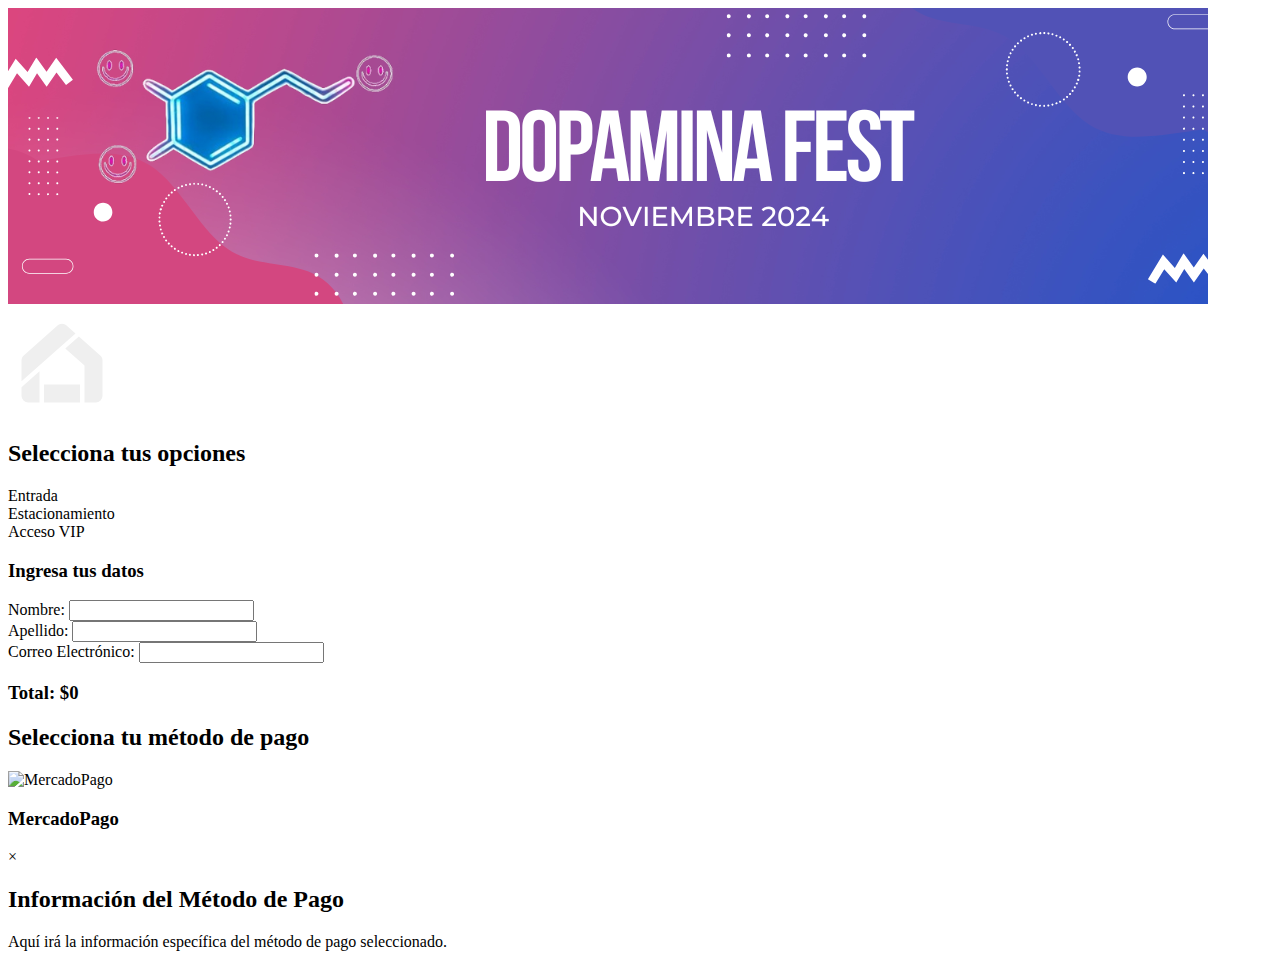
==== index.html @ 45d94c68 "Actualización de index.html, eliminación de styles.css y añadido de productos-responsive.css" ====
<!DOCTYPE html>
<html lang="es">
<head>
    <meta charset="UTF-8">
    <meta name="viewport" content="width=device-width, initial-scale=1.0">
    <meta http-equiv="X-UA-Compatible" content="IE=edge">
    <title>TickeTech</title>
    <link rel="stylesheet" href="styles/productos.css">
    <link rel="stylesheet" href="styles/productos-responsive.css" media="(max-width: 768px)">
</head>
<body>
    <div class="imagen-evento">
        <img src="./assets/pdopamina.png" alt="dopaminamood">
    </div>
    <header>
        <div class="logo-small">
            <a href="index.html" class="link">
                <img src="./assets/homee.png" alt="logo pequeño">
            </a>
        </div>
    </header>

    <div id="ticket-options">
        <h2>Selecciona tus opciones</h2>
        
        <div id="ticket-cards">
            <div id="entrada" class="card" onclick="toggleOption('entrada', 100)">Entrada</div>
            <div id="estacionamiento" class="card" onclick="toggleOption('estacionamiento', 50)">Estacionamiento</div>
            <div id="vip" class="card" onclick="toggleOption('vip', 200)">Acceso VIP</div>
        </div>
        
    
        <div id="user-info">
            <h3>Ingresa tus datos</h3>
            <form id="user-form">
                <div class="form-group">
                    <label for="nombre">Nombre:</label>
                    <input type="text" id="nombre" name="nombre" required>
                </div>
                <div class="form-group">
                    <label for="apellido">Apellido:</label>
                    <input type="text" id="apellido" name="apellido" required>
                </div>
                <div class="form-group">
                    <label for="correo">Correo Electrónico:</label>
                    <input type="email" id="correo" name="correo" required>
                </div>
            </form>
        </div>
        <div id="ticket-info">
            <h3>Total: $<span id="totalPrice">0</span></h3>
        </div>    
        <div id="payment-options">
            <h2>Selecciona tu método de pago</h2>
            <div id="payment-cards">
                
                <div class="card" id="mercadopago" onclick="selectPaymentMethod('mercadopago')">
                    <img src="./assets/mercadopago-icon.png" alt="MercadoPago">
                    <h3>MercadoPago</h3>
                </div>
                
            </div>
        </div>
    

    </div>

    <!-- Modales para cada método de pago -->
    <div id="paymentModal" class="modal">
        <div class="modal-content">
            <span class="close">&times;</span>
            <h2>Información del Método de Pago</h2>
            <p id="paymentInfo">Aquí irá la información específica del método de pago seleccionado.</p>
        </div>
    </div>

    <script src="./scripts/recopilacionDatos.js"></script>
</body>
</html>
---- styles/productos-responsive.css ----
/* Estilos para pantallas de tablets (hasta 768px de ancho) */
@media (max-width: 768px) {
    .imagen-evento {
        width: 100%;
        height: auto; /* Mantiene la proporción */
        object-fit: cover; /* Cubre el contenedor */
        margin: 0; /* Elimina márgenes */
        display: block; /* Evita espacio extra */
    }

    header {
        height: auto; /* Asegúrate de que el header no tenga altura fija */
        margin: 0; /* Elimina márgenes */
        padding: 0; /* Elimina padding si es necesario */
    }

    #ticket-options {
        padding: 10px; /* Ajusta según sea necesario */
        margin: 0; /* Elimina márgenes en ticket-options */
    }

    #ticket-cards {
        flex-direction: column;
        gap: 10px;
    }

    .card {
        padding: 10px; /* Ajusta según sea necesario */
    }

    h2 {
        font-size: 18px;
    }

    h3 {
        font-size: 16px;
    }

    .form-group input {
        padding: 6px;
        font-size: 14px;
    }

    button {
        font-size: 14px;
        padding: 12px;
    }

    .modal-content {
        width: 90%;
    }
}


/* Estilos para pantallas de móviles (hasta 480px de ancho) */
@media (max-width: 480px) {
    .imagen-evento {
        height: auto; /* Cambia a auto para que la imagen no cubra todo */
        width: 100%; /* Mantiene la imagen en el ancho total */
        object-fit: cover; /* Mantiene proporciones y cubre el contenedor */
        display: block; /* Elimina el espacio extra debajo de la imagen */
        margin: 0; /* Asegúrate de que no haya margen */
    }
header{
    transform: translateY(-5px);
}
    /* Asegúrate de que el contenedor tenga espacio */
    #ticket-options {
        padding: 10px; /* Ajusta el padding según sea necesario */
        margin: 0; /* Evita margen que podría causar problemas */
    }

    #ticket-cards {
        flex-direction: column;
        gap: 10px;
        padding: 0; /* Asegúrate de que no haya padding extra */
    }

    .card {
        padding: 12px;
        font-size: 14px;
    }

    #user-info {
        margin-top: 20px;
    }

    h2 {
        font-size: 18px;
    }

    h3 {
        font-size: 16px;
    }

    .form-group input {
        padding: 6px;
        font-size: 14px;
    }

    button {
        font-size: 14px;
        padding: 12px;
    }

    .modal-content {
        width: 90%;
    }
}
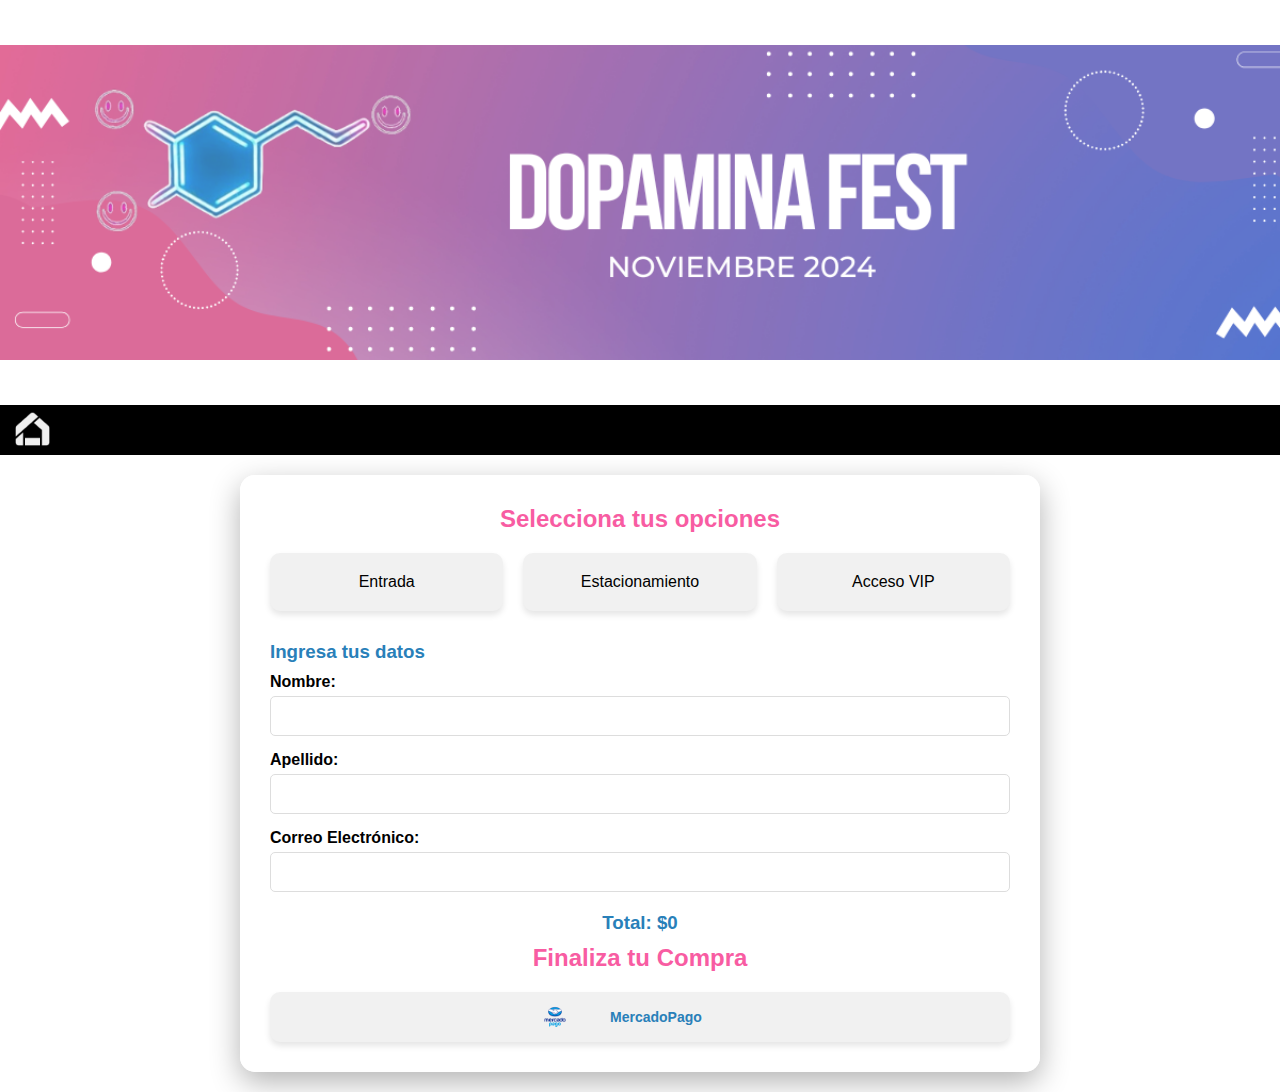
==== commit f391db9a: "D" ====
--- a/index.html
+++ b/index.html
@@ -51,11 +51,11 @@
             <h3>Total: $<span id="totalPrice">0</span></h3>
         </div>    
         <div id="payment-options">
-            <h2>Selecciona tu método de pago</h2>
+            <h2>Finaliza tu Compra</h2>
             <div id="payment-cards">
                 
-                <div class="card" id="mercadopago" onclick="selectPaymentMethod('mercadopago')">
-                    <img src="./assets/mercadopago-icon.png" alt="MercadoPago">
+                <div class="cards" id="mercadopago" onclick="selectPaymentMethod('mercadopago')">
+                    <img src="./assets/Proyecto nuevo.png" alt="MercadoPago">
                     <h3>MercadoPago</h3>
                 </div>
                 
@@ -65,14 +65,6 @@
 
     </div>
 
-    <!-- Modales para cada método de pago -->
-    <div id="paymentModal" class="modal">
-        <div class="modal-content">
-            <span class="close">&times;</span>
-            <h2>Información del Método de Pago</h2>
-            <p id="paymentInfo">Aquí irá la información específica del método de pago seleccionado.</p>
-        </div>
-    </div>
 
     <script src="./scripts/recopilacionDatos.js"></script>
 </body>
--- a/styles/productos.css
+++ b/styles/productos.css
@@ -0,0 +1,214 @@
+* {
+  margin: 0;
+  padding: 0;
+  box-sizing: border-box;
+}
+
+body {
+  font-family: 'Arial', sans-serif;
+}
+
+.imagen-evento {
+  width: 100%;
+  height: 45vh;
+  overflow: hidden;
+  display: flex;
+  justify-content: center;
+  align-items: center;
+}
+
+.imagen-evento img {
+  width: 100%;
+  height: auto;
+  object-fit: contain;
+  opacity: 0.8;
+}
+
+header {
+  background-color: black;
+  height: 50px;
+  display: flex;
+  align-items: center;
+  padding: 0 10px;
+  position: relative;
+  z-index: 1;
+}
+
+.logo-small img {
+  width: 45px;
+  margin-right: 10px;
+}
+
+#ticket-options {
+  max-width: 800px;
+  margin: 20px auto;
+  padding: 30px;
+  background-color: rgba(255, 255, 255, 0.9);
+  border-radius: 15px;
+  box-shadow: 0 10px 30px rgba(0, 0, 0, 0.3);
+}
+
+h2 {
+  text-align: center;
+  color: #f85ca2;
+  margin-bottom: 20px;
+  font-size: 24px;
+}
+
+#ticket-cards {
+  display: flex;
+  justify-content: space-between;
+  gap: 20px;
+  margin-bottom: 30px;
+}
+
+.card {
+  flex: 1;
+  background-color: #f1f1f1;
+  padding: 20px;
+  text-align: center;
+  border-radius: 10px;
+  box-shadow: 0 4px 6px rgba(0, 0, 0, 0.1);
+  cursor: pointer;
+  transition: transform 0.3s, background-color 0.3s;
+}
+
+.card:hover {
+  transform: scale(1.05);
+  background-color: #3498db;
+  color: white;
+}
+
+.card.selected {
+  background: linear-gradient(to right, #00c6ff, #ff77b4);  /* Cambia el color de fondo cuando está seleccionado */
+  color: white;  /* Cambia el color del texto */
+  border: 2px solid #2980b9;
+}
+
+#payment-cards {
+  display: flex;
+  justify-content: center;
+  gap: 20px;
+  margin-top: 20px;
+
+}
+
+#payment-cards img {
+  width: 30px;
+  height: auto;
+  transform: translateX(250px);
+}
+
+.cards h3{
+  font-size: 14px;
+  margin: 0;
+  transform: translateX(280px);
+}
+
+.cards {
+  width: 100%;
+  height: 50px;
+  display: flex;
+  flex-direction: row;
+  align-items: center;
+  background-color: #f1f1f1;
+  padding: 20px;
+  gap: 10px;
+  text-align: center;
+  border-radius: 10px;
+  box-shadow: 0 4px 6px rgba(0, 0, 0, 0.1);
+  cursor: pointer;
+  transition: transform 0.3s, background-color 0.3s;
+}
+.cards:hover {
+  transform: scale(1.05);
+  background-color: #3498db;
+  color: white;
+}
+.cards:hover h3{
+  color: #ff77b4;
+}
+
+#user-info {
+  margin-top: 30px;
+}
+
+h3 {
+  color: #2980b9;
+  font-weight: bold;
+  margin-bottom: 10px;
+}
+
+.form-group {
+  margin-bottom: 15px;
+}
+
+.form-group label {
+  display: block;
+  font-weight: bold;
+  margin-bottom: 5px;
+}
+
+.form-group input {
+  width: 100%;
+  padding: 10px;
+  border-radius: 5px;
+  border: 1px solid #ddd;
+  font-size: 16px;
+}
+
+#ticket-info {
+  text-align: center;
+  margin-top: 20px;
+}
+
+button {
+  width: 100%;
+  padding: 15px;
+  background-color: #3498db;
+  color: white;
+  border: none;
+  border-radius: 8px;
+  cursor: pointer;
+  font-size: 18px;
+  transition: background-color 0.3s;
+}
+
+button:hover {
+  background-color: #2980b9;
+}
+
+/* Modal CSS */
+.modal {
+  display: none;
+  position: fixed;
+  z-index: 1;
+  left: 0;
+  top: 0;
+  width: 100%;
+  height: 100%;
+  background-color: rgba(0, 0, 0, 0.5);
+}
+
+.modal-content {
+  background-color: white;
+  margin: 15% auto;
+  padding: 20px;
+  border: 1px solid #888;
+  width: 80%;
+  max-width: 500px;
+  border-radius: 10px;
+}
+
+.close {
+  color: #aaa;
+  float: right;
+  font-size: 28px;
+  font-weight: bold;
+}
+
+.close:hover,
+.close:focus {
+  color: black;
+  cursor: pointer;
+}
--- a/styles/productos-responsive.css
+++ b/styles/productos-responsive.css
@@ -12,6 +12,7 @@
         height: auto; /* Asegúrate de que el header no tenga altura fija */
         margin: 0; /* Elimina márgenes */
         padding: 0; /* Elimina padding si es necesario */
+        width: 100%;
     }
 
     #ticket-options {
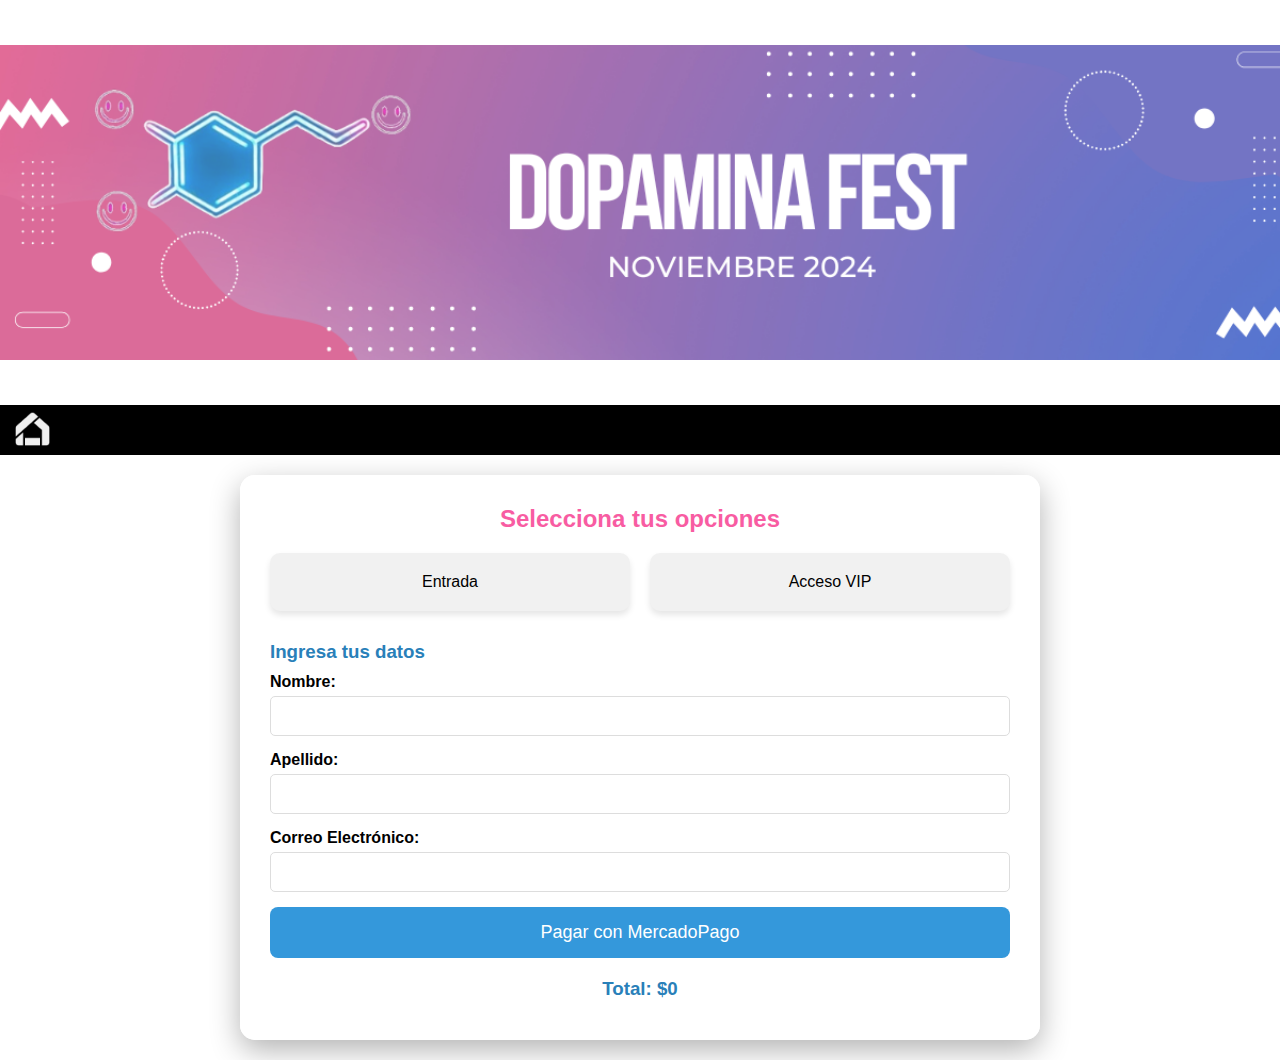
==== commit 2df34b4c: "act" ====
--- a/index.html
+++ b/index.html
@@ -25,14 +25,12 @@
         
         <div id="ticket-cards">
             <div id="entrada" class="card" onclick="toggleOption('entrada', 100)">Entrada</div>
-            <div id="estacionamiento" class="card" onclick="toggleOption('estacionamiento', 50)">Estacionamiento</div>
             <div id="vip" class="card" onclick="toggleOption('vip', 200)">Acceso VIP</div>
         </div>
-        
     
         <div id="user-info">
             <h3>Ingresa tus datos</h3>
-            <form id="user-form">
+            <form id="user-form" onsubmit="event.preventDefault(); saveAndRedirect();">
                 <div class="form-group">
                     <label for="nombre">Nombre:</label>
                     <input type="text" id="nombre" name="nombre" required>
@@ -45,26 +43,14 @@
                     <label for="correo">Correo Electrónico:</label>
                     <input type="email" id="correo" name="correo" required>
                 </div>
+                <button type="submit">Pagar con MercadoPago</button>
             </form>
         </div>
+
         <div id="ticket-info">
             <h3>Total: $<span id="totalPrice">0</span></h3>
         </div>    
-        <div id="payment-options">
-            <h2>Finaliza tu Compra</h2>
-            <div id="payment-cards">
-                
-                <div class="cards" id="mercadopago" onclick="selectPaymentMethod('mercadopago')">
-                    <img src="./assets/Proyecto nuevo.png" alt="MercadoPago">
-                    <h3>MercadoPago</h3>
-                </div>
-                
-            </div>
-        </div>
-    
-
     </div>
-
 
     <script src="./scripts/recopilacionDatos.js"></script>
 </body>
--- a/styles/productos.css
+++ b/styles/productos.css
@@ -4,10 +4,40 @@
   box-sizing: border-box;
 }
 
+/* Contenedor para el scroll personalizado */
 body {
-  font-family: 'Arial', sans-serif;
-}
-
+  font-family: sans-serif;
+  overflow-y: scroll; /* Asegura que la barra de desplazamiento esté disponible */
+  background-color: transparent; /* Fondo del body transparente para ver el contenido detrás */
+  --scrollbar-thumb-opacity: 0; /* Inicialmente oculto */
+}
+
+/* Barra de desplazamiento general */
+::-webkit-scrollbar {
+  width: 8px;           /* Ancho de la barra */
+  height: 8px;          /* Altura de la barra en horizontal (si es necesario) */
+  background-color: transparent; /* Fondo transparente para la barra */
+}
+
+/* El "thumb" o pulgar de la barra de desplazamiento */
+::-webkit-scrollbar-thumb {
+  background: linear-gradient(180deg, #00c6ff, #ff77b4); /* Color degradado en el pulgar */
+  border-radius: 4px; /* Bordes redondeados */
+  transition: opacity 0.3s ease; /* Transición suave para la opacidad */
+  opacity: var(--scrollbar-thumb-opacity); /* Usar la variable para controlar la opacidad */
+}
+
+/* Cambia el color del "thumb" al hacer hover */
+::-webkit-scrollbar-thumb:hover {
+  background: linear-gradient(180deg, #3498db, #f85ca2); /* Cambia el color al pasar el mouse */
+}
+
+/* Muestra el thumb cuando el mouse está sobre el body */
+body:hover ::-webkit-scrollbar-thumb {
+  opacity: 1; /* Hace visible el thumb cuando el mouse está sobre el body */
+}
+
+/* Aquí puedes continuar con el resto de tu CSS */
 .imagen-evento {
   width: 100%;
   height: 45vh;
@@ -60,6 +90,7 @@
   justify-content: space-between;
   gap: 20px;
   margin-bottom: 30px;
+  flex-wrap: nowrap;
 }
 
 .card {
@@ -90,19 +121,17 @@
   justify-content: center;
   gap: 20px;
   margin-top: 20px;
-
-}
-
-#payment-cards img {
-  width: 30px;
+}
+
+.cards img {
+  width: 50px;
   height: auto;
-  transform: translateX(250px);
-}
-
-.cards h3{
-  font-size: 14px;
+  margin-right: 10px;
+}
+
+.cards h3 {
+  font-size: 20px;
   margin: 0;
-  transform: translateX(280px);
 }
 
 .cards {
@@ -111,8 +140,10 @@
   display: flex;
   flex-direction: row;
   align-items: center;
+  justify-content: center;
   background-color: #f1f1f1;
-  padding: 20px;
+  padding: 10px;
+  padding-right: 20px;
   gap: 10px;
   text-align: center;
   border-radius: 10px;
@@ -120,12 +151,14 @@
   cursor: pointer;
   transition: transform 0.3s, background-color 0.3s;
 }
+
 .cards:hover {
   transform: scale(1.05);
   background-color: #3498db;
   color: white;
 }
-.cards:hover h3{
+
+.cards:hover h3 {
   color: #ff77b4;
 }
 
--- a/styles/productos-responsive.css
+++ b/styles/productos-responsive.css
@@ -1,4 +1,3 @@
-/* Estilos para pantallas de tablets (hasta 768px de ancho) */
 @media (max-width: 768px) {
     .imagen-evento {
         width: 100%;
@@ -16,8 +15,21 @@
     }
 
     #ticket-options {
+        position: relative;
+        overflow: hidden;
+        max-width: 100vw;
+        box-sizing: border-box;
         padding: 10px; /* Ajusta según sea necesario */
         margin: 0; /* Elimina márgenes en ticket-options */
+    }
+    .form-group input {
+        width: 100%;
+        box-sizing: border-box;
+    }
+
+    body {
+        overflow-x: hidden;
+        touch-action: manipulation;
     }
 
     #ticket-cards {
@@ -50,8 +62,32 @@
     .modal-content {
         width: 90%;
     }
+
+    #payment-cards {
+        display: flex; /* Usa flexbox para la alineación horizontal */
+        justify-content: center; /* Centra los elementos en el contenedor */
+        align-items: center; /* Centra verticalmente */
+        margin: 0 auto; /* Centra el contenedor */
+    }
+
+    .cards {
+        display: flex; /* Mantiene la imagen y el texto en una fila */
+        flex-direction: row; /* Asegura que se alineen horizontalmente */
+        align-items: center; /* Centra verticalmente */
+        margin: 0 10px; /* Espacio entre las tarjetas */
+    }
+
+    .cards img {
+        width: 50px; /* Ajusta según sea necesario */
+        height: auto; /* Mantiene la proporción */
+        margin-right: 10px; /* Espacio entre la imagen y el texto */
+    }
+
+    .cards h3 {
+        margin: 0; /* Elimina márgenes */
+        text-align: center; /* Centra el texto */
+    }
 }
-
 
 /* Estilos para pantallas de móviles (hasta 480px de ancho) */
 @media (max-width: 480px) {
@@ -62,9 +98,11 @@
         display: block; /* Elimina el espacio extra debajo de la imagen */
         margin: 0; /* Asegúrate de que no haya margen */
     }
-header{
-    transform: translateY(-5px);
-}
+
+    header {
+        transform: translateY(-5px);
+    }
+
     /* Asegúrate de que el contenedor tenga espacio */
     #ticket-options {
         padding: 10px; /* Ajusta el padding según sea necesario */
@@ -107,4 +145,21 @@
     .modal-content {
         width: 90%;
     }
+
+    .cards{
+        flex-direction: row;
+        align-items: center;
+        justify-content: center;
+    }
+
+
+    .cards img {
+        width: 30px; /* Ajusta el tamaño según sea necesario */
+        height: auto;
+    }
+
+    .cards h3 {
+        font-size: 14px;
+        margin: 0;
+    }
 }
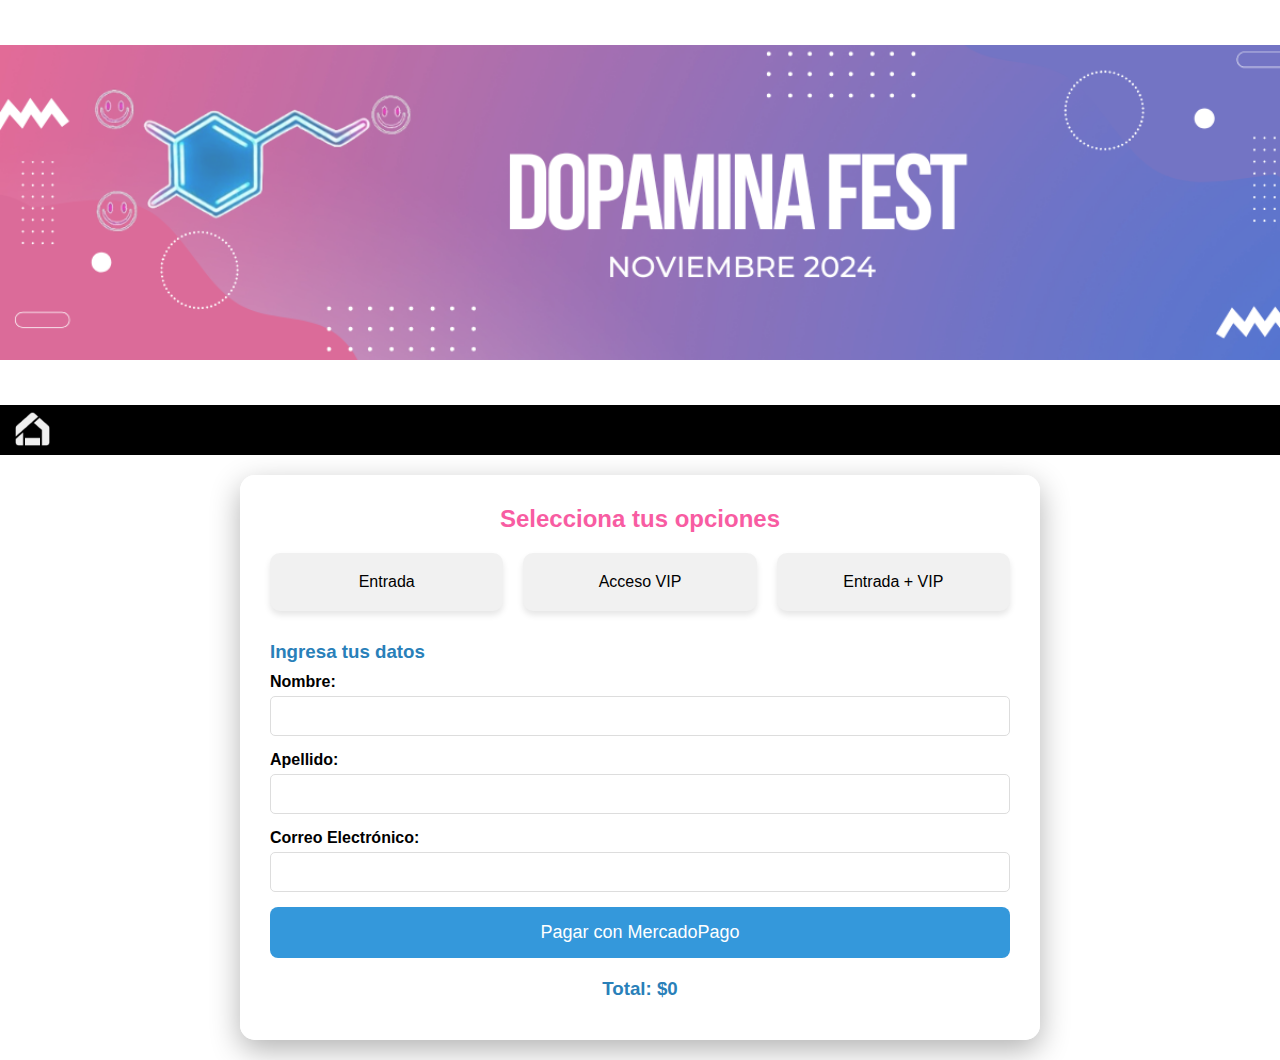
==== commit e24961bc: "changes" ====
--- a/index.html
+++ b/index.html
@@ -24,8 +24,10 @@
         <h2>Selecciona tus opciones</h2>
         
         <div id="ticket-cards">
+            <!-- Se asignan clases de selección y precios -->
             <div id="entrada" class="card" onclick="toggleOption('entrada', 100)">Entrada</div>
             <div id="vip" class="card" onclick="toggleOption('vip', 200)">Acceso VIP</div>
+            <div id="entrada-vip" class="card" onclick="toggleOption('entrada-vip', 250)">Entrada + VIP</div>
         </div>
     
         <div id="user-info">
